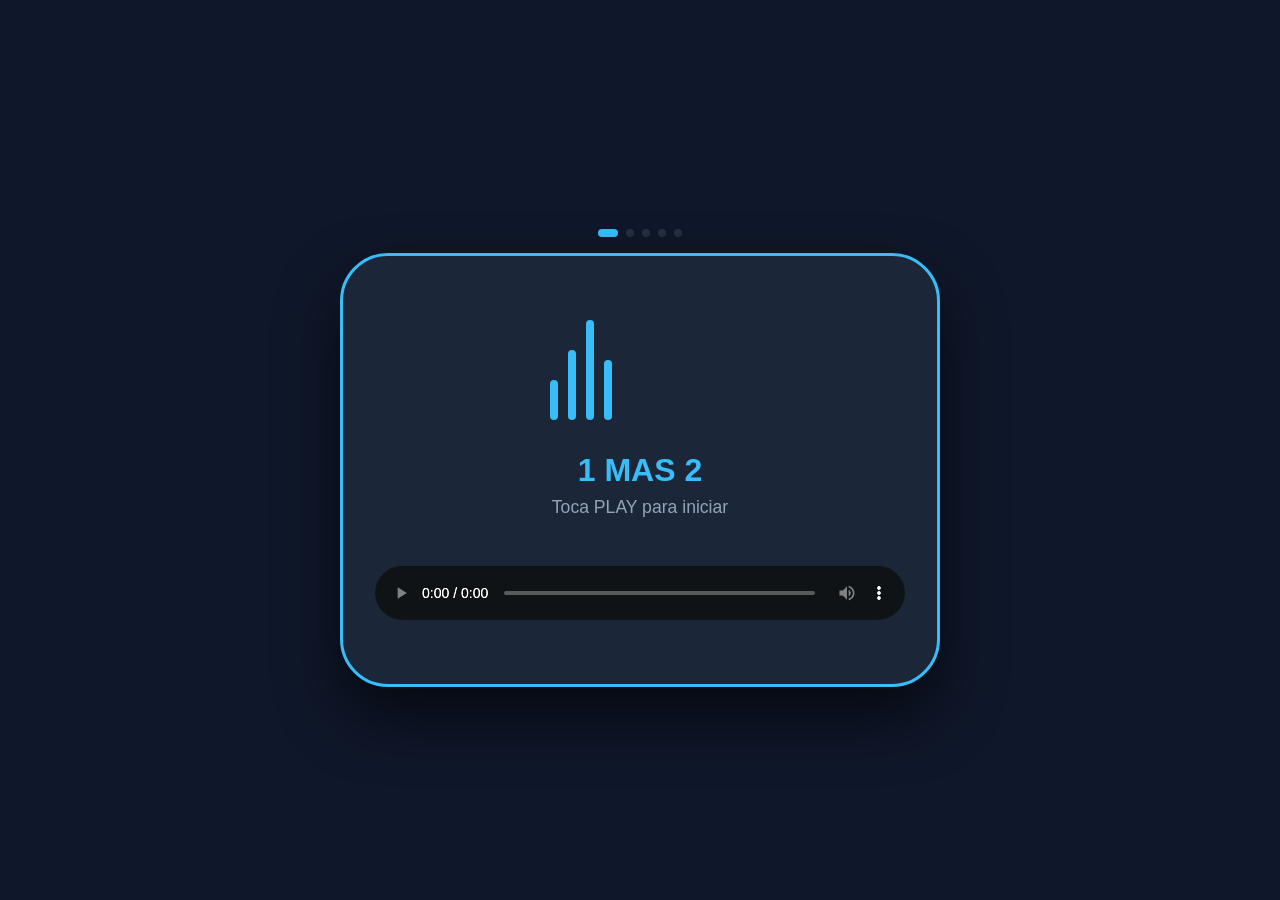
==== index.html @ 0411cfab "Update and rename 1mas2.html to index.html" ====
<!DOCTYPE html>
<html lang="es">

<head>
    <meta charset="UTF-8">
    <meta name="viewport" content="width=device-width, initial-scale=1.0, maximum-scale=1.0, user-scalable=no">
    <title>1 Mas 2 - Radio & Player</title>
    <!-- Version 1.2 - Reset Cache -->
    <style>
        :root {
            --primary-bg: #0f172a;
            --secondary-bg: #1e293b;
            --accent-color: #38bdf8;
            --text-main: #f8fafc;
            --text-muted: #94a3b8;
            --glass: rgba(255, 255, 255, 0.05);
            --glass-border: rgba(255, 255, 255, 0.1);
        }

        * {
            margin: 0;
            padding: 0;
            box-sizing: border-box;
            font-family: 'Inter', -apple-system, BlinkMacSystemFont, "Segoe UI", Roboto, Helvetica, Arial, sans-serif;
            -webkit-tap-highlight-color: transparent;
        }

        body {
            background-color: var(--primary-bg);
            color: var(--text-main);
            height: 100vh;
            width: 100vw;
            display: flex;
            flex-direction: column;
            align-items: center;
            justify-content: center;
            overflow: hidden;
            transition: all 0.8s cubic-bezier(0.4, 0, 0.2, 1);
            padding: 0;
            margin: 0;
        }

        body.playing {
            height: auto;
            min-height: 100vh;
            justify-content: flex-start;
            overflow-y: auto;
            padding: 1rem 0;
        }

        header {
            width: 100%;
            padding: 1.5rem 1rem;
            text-align: center;
            display: none;
            opacity: 0;
            transform: translateY(-20px);
            transition: all 0.8s ease;
        }

        body.playing header {
            display: block;
            opacity: 1;
            transform: translateY(0);
        }

        h1 {
            font-size: 1.8rem;
            font-weight: 800;
            letter-spacing: -0.05em;
            background: linear-gradient(to right, #38bdf8, #818cf8, #38bdf8);
            background-size: 200% auto;
            animation: shine 3s linear infinite;
            -webkit-background-clip: text;
            background-clip: text;
            -webkit-text-fill-color: transparent;
        }

        @keyframes shine {
            to {
                background-position: 200% center;
            }
        }

        .slider-container {
            position: relative;
            width: 95%;
            max-width: 1000px;
            aspect-ratio: 16 / 9;
            margin: 0 auto;
            border-radius: 1.5rem;
            overflow: hidden;
            box-shadow: 0 40px 100px -20px rgba(0, 0, 0, 0.8);
            background: var(--secondary-bg);
            border: 1px solid var(--glass-border);
            display: none;
            opacity: 0;
            transform: scale(0.95);
            transition: all 0.8s cubic-bezier(0.4, 0, 0.2, 1);
        }

        body.playing .slider-container {
            display: block;
            opacity: 1;
            transform: scale(1);
            margin-top: 0.5rem;
        }

        .slides {
            display: flex;
            height: 100%;
            transition: transform 0.8s cubic-bezier(0.6, 0.05, 0.01, 0.9);
        }

        .slide {
            min-width: 100%;
            height: 100%;
            display: flex;
            justify-content: center;
            align-items: center;
            background-size: contain;
            background-repeat: no-repeat;
            background-position: center;
        }

        .controls {
            position: absolute;
            top: 50%;
            left: 0;
            right: 0;
            transform: translateY(-50%);
            display: flex;
            justify-content: space-between;
            padding: 0 0.5rem;
            pointer-events: none;
        }

        .control-btn {
            width: 2.5rem;
            height: 2.5rem;
            border-radius: 50%;
            background: rgba(15, 23, 42, 0.6);
            border: 1px solid var(--glass-border);
            color: white;
            display: flex;
            justify-content: center;
            align-items: center;
            cursor: pointer;
            pointer-events: auto;
            backdrop-filter: blur(4px);
        }

        .info-overlay {
            position: absolute;
            bottom: 0;
            left: 0;
            right: 0;
            padding: 1rem;
            background: linear-gradient(transparent, rgba(15, 23, 42, 0.95));
            backdrop-filter: blur(4px);
            display: flex;
            flex-direction: column;
            gap: 0.5rem;
        }

        .img-name {
            font-size: 0.9rem;
            font-weight: 700;
            color: var(--text-main);
        }

        .badge {
            display: inline-flex;
            align-items: center;
            gap: 0.5rem;
            padding: 0.5rem 1rem;
            border-radius: 9999px;
            font-size: 0.75rem;
            font-weight: 800;
            text-transform: uppercase;
            text-decoration: none;
            color: white;
            background: linear-gradient(45deg, #25d366, #128c7e);
            width: fit-content;
        }

        /* VU Meter */
        .vumeter {
            display: flex;
            align-items: flex-end;
            gap: 10px;
            height: 100px;
            width: 180px;
            margin-bottom: 2rem;
        }

        body.playing .vumeter {
            height: 30px;
            width: 50px;
            gap: 3px;
            margin-bottom: 0;
        }

        .vu-bar {
            width: 8px;
            background: var(--accent-color);
            border-radius: 4px;
            animation: bounce 1s ease-in-out infinite;
        }

        body.playing .vu-bar {
            width: 4px;
        }

        .vu-bar:nth-child(1) {
            height: 40%;
            animation-delay: 0.1s;
        }

        .vu-bar:nth-child(2) {
            height: 70%;
            animation-delay: 0.3s;
        }

        .vu-bar:nth-child(3) {
            height: 100%;
            animation-delay: 0.2s;
        }

        .vu-bar:nth-child(4) {
            height: 60%;
            animation-delay: 0.4s;
        }

        @keyframes bounce {

            0%,
            100% {
                transform: scaleY(1);
            }

            50% {
                transform: scaleY(0.4);
            }
        }

        /* Radio Footer / Hero State */
        .radio-footer {
            width: 90%;
            max-width: 600px;
            padding: 4rem 2rem;
            background: rgba(30, 41, 59, 0.9);
            border: 3px solid var(--accent-color);
            border-radius: 3rem;
            display: flex;
            flex-direction: column;
            align-items: center;
            justify-content: center;
            gap: 2rem;
            transition: all 0.8s cubic-bezier(0.4, 0, 0.2, 1);
            box-shadow: 0 30px 60px rgba(0, 0, 0, 0.6);
        }

        body.playing .radio-footer {
            width: 95%;
            max-width: 800px;
            padding: 1rem 1.5rem;
            flex-direction: row;
            margin: 1.5rem auto;
            border: 1px solid var(--glass-border);
            border-radius: 1.5rem;
            background: var(--secondary-bg);
            gap: 1rem;
            box-shadow: 0 10px 30px rgba(0, 0, 0, 0.3);
        }

        .radio-info {
            display: flex;
            flex-direction: column;
            align-items: center;
            text-align: center;
        }

        body.playing .radio-info {
            flex-grow: 1;
            flex-direction: row;
            text-align: left;
            gap: 1rem;
        }

        .radio-title {
            font-size: 2rem;
            font-weight: 900;
            color: var(--accent-color);
            margin-bottom: 0.5rem;
        }

        body.playing .radio-title {
            font-size: 1rem;
            margin-bottom: 0;
        }

        .radio-status {
            font-size: 1.1rem;
            color: var(--text-muted);
        }

        body.playing .radio-status {
            font-size: 0.8rem;
        }

        /* Large Audio Player for Android */
        #audio-container {
            width: 100%;
            display: flex;
            justify-content: center;
        }

        audio {
            width: 100%;
            height: 70px;
            filter: invert(100%) hue-rotate(180deg) brightness(1.5);
            border-radius: 1rem;
        }

        body.playing audio {
            height: 45px;
            max-width: 250px;
        }

        .dots {
            display: flex;
            justify-content: center;
            gap: 0.5rem;
            margin: 1rem 0;
        }

        .dot {
            width: 0.5rem;
            height: 0.5rem;
            border-radius: 50%;
            background: var(--glass-border);
            transition: all 0.3s;
        }

        .dot.active {
            background: var(--accent-color);
            width: 1.2rem;
            border-radius: 9999px;
        }

        /* Phrases Slider Styles (Renamed to force cache reset) */
        .frases-slider-container {
            width: 100%;
            background: rgba(15, 23, 42, 0.8);
            backdrop-filter: blur(10px);
            border-top: 1px solid var(--glass-border);
            border-bottom: 1px solid var(--glass-border);
            padding: 1.2rem 0;
            overflow: hidden;
            display: none;
            opacity: 0;
            transform: translateY(20px);
            transition: all 0.8s ease;
            margin-top: 1rem;
            position: relative;
        }

        body.playing .frases-slider-container {
            display: block;
            opacity: 1;
            transform: translateY(0);
        }

        .frases-slides {
            display: flex;
            transition: transform 0.8s cubic-bezier(0.6, 0.05, 0.01, 0.9);
        }

        .frases-slide {
            min-width: 100%;
            padding: 0 1.5rem;
            text-align: center;
            font-size: 1.1rem;
            font-weight: 600;
            color: var(--text-main);
            letter-spacing: 0.02em;
            line-height: 1.4;
            display: flex;
            justify-content: center;
            align-items: center;
        }

        .frases-slide span {
            color: var(--accent-color);
            font-weight: 800;
            margin-right: 0.3rem;
        }

        @media (max-width: 480px) {
            .radio-title {
                font-size: 1.5rem;
            }

            .radio-footer {
                padding: 3rem 1rem;
            }

            audio {
                height: 60px;
            }

            h1 {
                font-size: 1.5rem;
            }
        }
    </style>
</head>

<body>

    <header>
        <h1>1 MAS 2</h1>
    </header>

    <div class="slider-container">
        <div class="slides" id="slides-container"></div>
        <div class="controls">
            <button class="control-btn" onclick="prevSlide()">❮</button>
            <button class="control-btn" onclick="nextSlide()">❯</button>
        </div>
        <div class="info-overlay">
            <div id="badge-container"></div>
        </div>
    </div>

    <div class="dots" id="dots-container"></div>

    <div class="radio-footer">
        <div class="radio-info">
            <div class="vumeter">
                <div class="vu-bar"></div>
                <div class="vu-bar"></div>
                <div class="vu-bar"></div>
                <div class="vu-bar"></div>
            </div>
            <div>
                <p class="radio-title">1 MAS 2</p>
                <p class="radio-status">Toca PLAY para iniciar</p>
            </div>
        </div>
        <div id="audio-container">
            <audio id="radio-player" controls src="https://stream.zeno.fm/mfer4shs398uv"></audio>
        </div>
    </div>

    <div class="frases-slider-container">
        <div class="frases-slides" id="frases-slides-container">
            <!-- Phrases will be inserted here by JS -->
        </div>
    </div>

    <script>
        const images = [
            { name: "1mas2.png", type: "1mas2" },
            { name: "1mas2bl.png", type: "1mas2" },
            { name: "consola ten confianza.png", type: "jose" },
            { name: "hno jose (1).jpg", type: "jose" },
            { name: "hno jose (2).jpg", type: "jose" }
        ];

        let currentIndex = 0;
        let textIndex = 0;
        const phrases = [
            "<span>1 MAS 2</span> PRÓXIMAMENTE EN NUESTRA RADIO",
            "<span>TEN CONFIANZA</span> LOS DÍAS LUNES DESDE LAS 22 HS CONDUCE HERMANO JOSE PASIEKA",
            "<span>PROGRAMACIONES ESPECIALES</span> QUEDATE ATENTO A NUESTROS PROGRAMAS ESPECIALES QUE SE ANUNCIAN EN NUESTRAS REDES"
        ];

        function renderSlider() {
            const container = document.getElementById('slides-container');
            const dotsContainer = document.getElementById('dots-container');

            container.innerHTML = '';
            dotsContainer.innerHTML = '';

            images.forEach((img, index) => {
                const slide = document.createElement('div');
                slide.className = 'slide';
                slide.style.backgroundImage = `url('${img.name}')`;
                container.appendChild(slide);

                const dot = document.createElement('div');
                dot.className = index === 0 ? 'dot active' : 'dot';
                dot.onclick = () => goToSlide(index);
                dotsContainer.appendChild(dot);
            });

            updateSlidePosition();
        }

        function updateSlidePosition() {
            const container = document.getElementById('slides-container');
            container.style.transform = `translateX(-${currentIndex * 100}%)`;

            const dots = document.querySelectorAll('.dot');
            dots.forEach((dot, index) => dot.classList.toggle('active', index === currentIndex));

            const badgeContainer = document.getElementById('badge-container');
            badgeContainer.innerHTML = '';

            if (images[currentIndex]) {
                const is1mas2 = images[currentIndex].type === '1mas2';

                const badge = document.createElement('a');
                badge.target = "_blank";
                badge.className = 'badge';
                if (is1mas2) {
                    badge.href = "whatsapp://send?phone=54115466508379";
                    badge.innerHTML = '<span>📱 WhatsApp 1 Mas 2</span>';
                } else {
                    badge.href = "whatsapp://send?phone=543442408551";
                    badge.innerHTML = '<span>📱 Contacto Ten Confianza</span>';
                }
                badgeContainer.appendChild(badge);
            }
        }

        function nextSlide() {
            currentIndex = (currentIndex + 1) % images.length;
            textIndex = (textIndex + 1) % phrases.length;
            updateSlidePosition();
            updateTextSlider();
        }

        function prevSlide() {
            currentIndex = (currentIndex - 1 + images.length) % images.length;
            textIndex = (textIndex - 1 + phrases.length) % phrases.length;
            updateSlidePosition();
            updateTextSlider();
        }

        function goToSlide(index) {
            currentIndex = index;
            // When jumping to a specific image slide, we just continue the text cycle or try to match? 
            // Matching might be confusing if counts differ. Let's just keep them moving.
            updateSlidePosition();
        }

        const radioPlayer = document.getElementById('radio-player');

        // Media Session API Implementation
        function updateMediaSession() {
            if ('mediaSession' in navigator) {
                navigator.mediaSession.metadata = new MediaMetadata({
                    title: '1 MAS 2',
                    artist: 'Radio en Vivo',
                    album: 'Gracia y Paz',
                    artwork: [
                        { src: '1mas2.png', sizes: '96x96', type: 'image/png' },
                        { src: '1mas2bl.png', sizes: '128x128', type: 'image/png' },
                        { src: 'hno jose (1).jpg', sizes: '192x192', type: 'image/jpg' },
                        { src: 'hno jose (2).jpg', sizes: '512x512', type: 'image/jpg' },
                    ]
                });

                navigator.mediaSession.setActionHandler('play', () => { radioPlayer.play(); });
                navigator.mediaSession.setActionHandler('pause', () => { radioPlayer.pause(); });
            }
        }

        radioPlayer.addEventListener('play', () => {
            document.body.classList.add('playing');
            updateMediaSession();
            if ('mediaSession' in navigator) {
                navigator.mediaSession.playbackState = 'playing';
            }
        });

        radioPlayer.addEventListener('pause', () => {
            if ('mediaSession' in navigator) {
                navigator.mediaSession.playbackState = 'paused';
            }
        });

        function initTextSlider() {
            const container = document.getElementById('frases-slides-container');
            container.innerHTML = phrases.map(phrase => `<div class="frases-slide">${phrase}</div>`).join('');
            updateTextSlider();
        }

        function updateTextSlider() {
            const container = document.getElementById('frases-slides-container');
            if (container) {
                container.style.transform = `translateX(-${textIndex * 100}%)`;
            }
        }

        // Maintain playback on visibility change if possible
        document.addEventListener('visibilitychange', () => {
            if (document.visibilityState === 'hidden' && !radioPlayer.paused) {
                // Keep playing. Some browsers need a tiny push or just standard MediaSession
                console.log('App in background, keeping audio alive...');
            }
        });

        setInterval(nextSlide, 5000);
        renderSlider();
        initTextSlider();
    </script>
</body>

</html>
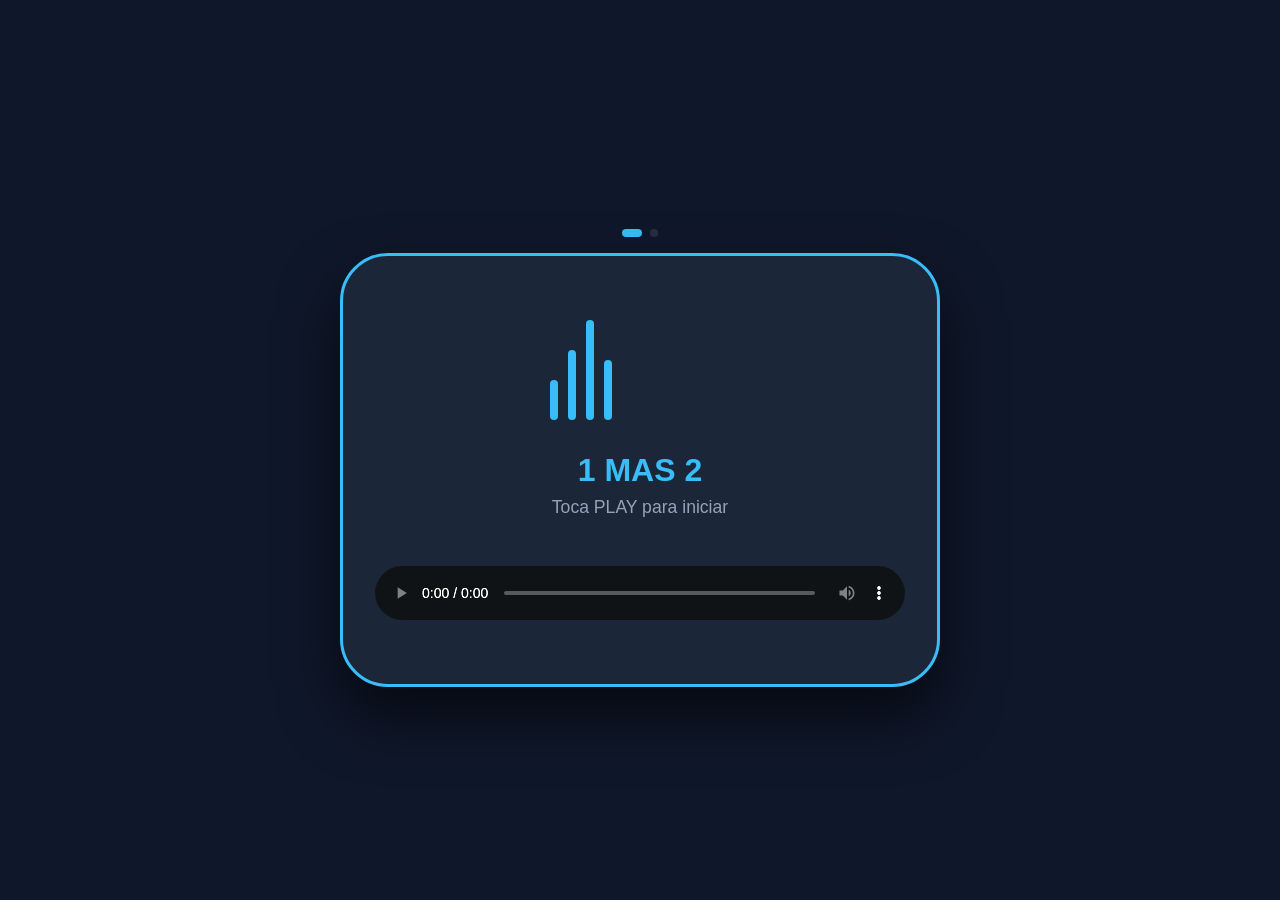
==== commit 0cfb4fb4: "Reset cache and update HTML structure" ====
--- a/index.html
+++ b/index.html
@@ -463,10 +463,7 @@
     <script>
         const images = [
             { name: "1mas2.png", type: "1mas2" },
-            { name: "1mas2bl.png", type: "1mas2" },
-            { name: "consola ten confianza.png", type: "jose" },
-            { name: "hno jose (1).jpg", type: "jose" },
-            { name: "hno jose (2).jpg", type: "jose" }
+            { name: "1mas2bl.png", type: "1mas2" }
         ];
 
         let currentIndex = 0;
@@ -510,18 +507,11 @@
             badgeContainer.innerHTML = '';
 
             if (images[currentIndex]) {
-                const is1mas2 = images[currentIndex].type === '1mas2';
-
                 const badge = document.createElement('a');
                 badge.target = "_blank";
                 badge.className = 'badge';
-                if (is1mas2) {
-                    badge.href = "whatsapp://send?phone=54115466508379";
-                    badge.innerHTML = '<span>📱 WhatsApp 1 Mas 2</span>';
-                } else {
-                    badge.href = "whatsapp://send?phone=543442408551";
-                    badge.innerHTML = '<span>📱 Contacto Ten Confianza</span>';
-                }
+                badge.href = "whatsapp://send?phone=54115466508379";
+                badge.innerHTML = '<span>📱 WhatsApp 1 Mas 2</span>';
                 badgeContainer.appendChild(badge);
             }
         }
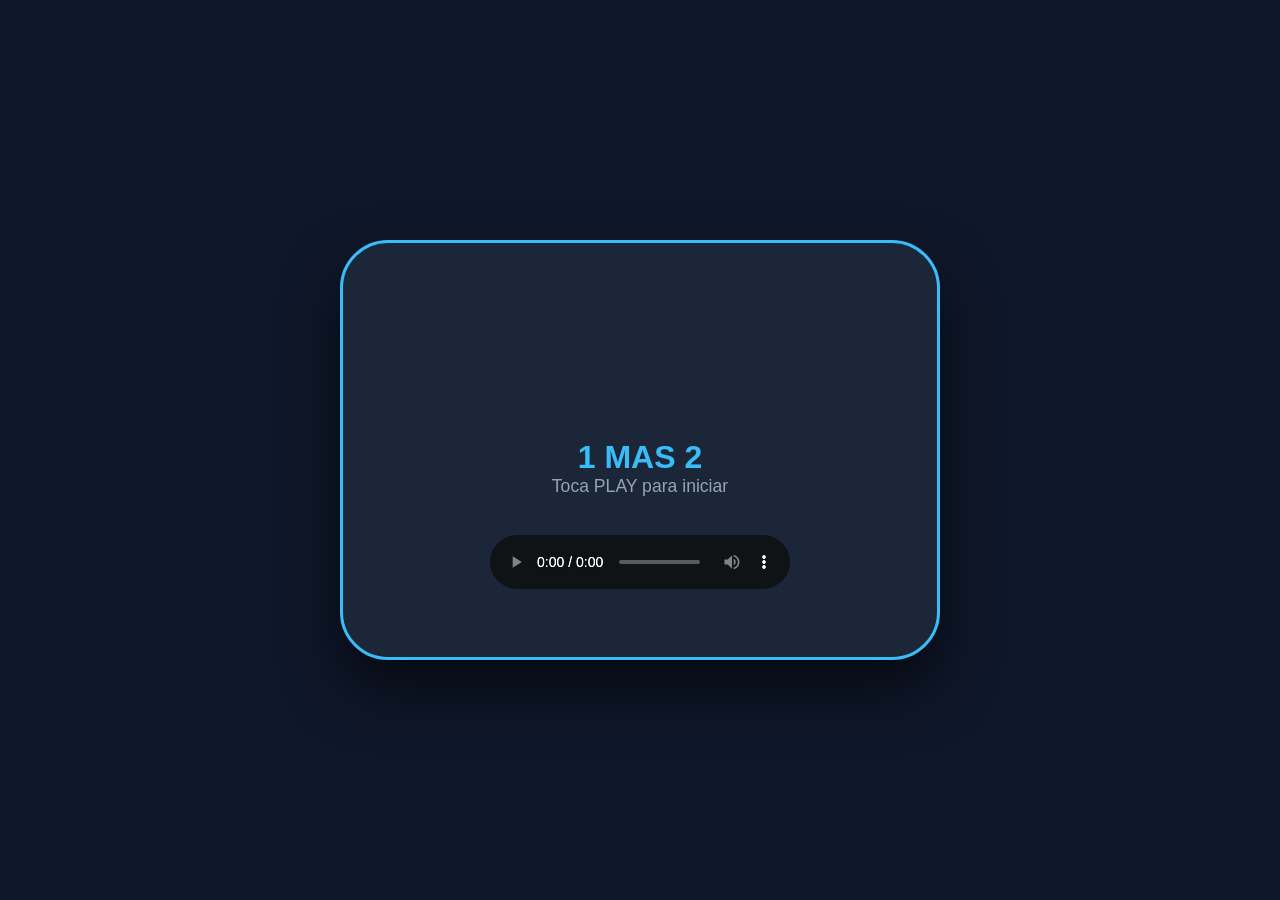
==== commit 882d39f2: "Add files via upload" ====
--- a/index.html
+++ b/index.html
@@ -1,603 +1,182 @@
-<!DOCTYPE html>
-<html lang="es">
-
-<head>
-    <meta charset="UTF-8">
-    <meta name="viewport" content="width=device-width, initial-scale=1.0, maximum-scale=1.0, user-scalable=no">
-    <title>1 Mas 2 - Radio & Player</title>
-    <!-- Version 1.2 - Reset Cache -->
-    <style>
-        :root {
-            --primary-bg: #0f172a;
-            --secondary-bg: #1e293b;
-            --accent-color: #38bdf8;
-            --text-main: #f8fafc;
-            --text-muted: #94a3b8;
-            --glass: rgba(255, 255, 255, 0.05);
-            --glass-border: rgba(255, 255, 255, 0.1);
-        }
-
-        * {
-            margin: 0;
-            padding: 0;
-            box-sizing: border-box;
-            font-family: 'Inter', -apple-system, BlinkMacSystemFont, "Segoe UI", Roboto, Helvetica, Arial, sans-serif;
-            -webkit-tap-highlight-color: transparent;
-        }
-
-        body {
-            background-color: var(--primary-bg);
-            color: var(--text-main);
-            height: 100vh;
-            width: 100vw;
-            display: flex;
-            flex-direction: column;
-            align-items: center;
-            justify-content: center;
-            overflow: hidden;
-            transition: all 0.8s cubic-bezier(0.4, 0, 0.2, 1);
-            padding: 0;
-            margin: 0;
-        }
-
-        body.playing {
-            height: auto;
-            min-height: 100vh;
-            justify-content: flex-start;
-            overflow-y: auto;
-            padding: 1rem 0;
-        }
-
-        header {
-            width: 100%;
-            padding: 1.5rem 1rem;
-            text-align: center;
-            display: none;
-            opacity: 0;
-            transform: translateY(-20px);
-            transition: all 0.8s ease;
-        }
-
-        body.playing header {
-            display: block;
-            opacity: 1;
-            transform: translateY(0);
-        }
-
-        h1 {
-            font-size: 1.8rem;
-            font-weight: 800;
-            letter-spacing: -0.05em;
-            background: linear-gradient(to right, #38bdf8, #818cf8, #38bdf8);
-            background-size: 200% auto;
-            animation: shine 3s linear infinite;
-            -webkit-background-clip: text;
-            background-clip: text;
-            -webkit-text-fill-color: transparent;
-        }
-
-        @keyframes shine {
-            to {
-                background-position: 200% center;
-            }
-        }
-
-        .slider-container {
-            position: relative;
-            width: 95%;
-            max-width: 1000px;
-            aspect-ratio: 16 / 9;
-            margin: 0 auto;
-            border-radius: 1.5rem;
-            overflow: hidden;
-            box-shadow: 0 40px 100px -20px rgba(0, 0, 0, 0.8);
-            background: var(--secondary-bg);
-            border: 1px solid var(--glass-border);
-            display: none;
-            opacity: 0;
-            transform: scale(0.95);
-            transition: all 0.8s cubic-bezier(0.4, 0, 0.2, 1);
-        }
-
-        body.playing .slider-container {
-            display: block;
-            opacity: 1;
-            transform: scale(1);
-            margin-top: 0.5rem;
-        }
-
-        .slides {
-            display: flex;
-            height: 100%;
-            transition: transform 0.8s cubic-bezier(0.6, 0.05, 0.01, 0.9);
-        }
-
-        .slide {
-            min-width: 100%;
-            height: 100%;
-            display: flex;
-            justify-content: center;
-            align-items: center;
-            background-size: contain;
-            background-repeat: no-repeat;
-            background-position: center;
-        }
-
-        .controls {
-            position: absolute;
-            top: 50%;
-            left: 0;
-            right: 0;
-            transform: translateY(-50%);
-            display: flex;
-            justify-content: space-between;
-            padding: 0 0.5rem;
-            pointer-events: none;
-        }
-
-        .control-btn {
-            width: 2.5rem;
-            height: 2.5rem;
-            border-radius: 50%;
-            background: rgba(15, 23, 42, 0.6);
-            border: 1px solid var(--glass-border);
-            color: white;
-            display: flex;
-            justify-content: center;
-            align-items: center;
-            cursor: pointer;
-            pointer-events: auto;
-            backdrop-filter: blur(4px);
-        }
-
-        .info-overlay {
-            position: absolute;
-            bottom: 0;
-            left: 0;
-            right: 0;
-            padding: 1rem;
-            background: linear-gradient(transparent, rgba(15, 23, 42, 0.95));
-            backdrop-filter: blur(4px);
-            display: flex;
-            flex-direction: column;
-            gap: 0.5rem;
-        }
-
-        .img-name {
-            font-size: 0.9rem;
-            font-weight: 700;
-            color: var(--text-main);
-        }
-
-        .badge {
-            display: inline-flex;
-            align-items: center;
-            gap: 0.5rem;
-            padding: 0.5rem 1rem;
-            border-radius: 9999px;
-            font-size: 0.75rem;
-            font-weight: 800;
-            text-transform: uppercase;
-            text-decoration: none;
-            color: white;
-            background: linear-gradient(45deg, #25d366, #128c7e);
-            width: fit-content;
-        }
-
-        /* VU Meter */
-        .vumeter {
-            display: flex;
-            align-items: flex-end;
-            gap: 10px;
-            height: 100px;
-            width: 180px;
-            margin-bottom: 2rem;
-        }
-
-        body.playing .vumeter {
-            height: 30px;
-            width: 50px;
-            gap: 3px;
-            margin-bottom: 0;
-        }
-
-        .vu-bar {
-            width: 8px;
-            background: var(--accent-color);
-            border-radius: 4px;
-            animation: bounce 1s ease-in-out infinite;
-        }
-
-        body.playing .vu-bar {
-            width: 4px;
-        }
-
-        .vu-bar:nth-child(1) {
-            height: 40%;
-            animation-delay: 0.1s;
-        }
-
-        .vu-bar:nth-child(2) {
-            height: 70%;
-            animation-delay: 0.3s;
-        }
-
-        .vu-bar:nth-child(3) {
-            height: 100%;
-            animation-delay: 0.2s;
-        }
-
-        .vu-bar:nth-child(4) {
-            height: 60%;
-            animation-delay: 0.4s;
-        }
-
-        @keyframes bounce {
-
-            0%,
-            100% {
-                transform: scaleY(1);
-            }
-
-            50% {
-                transform: scaleY(0.4);
-            }
-        }
-
-        /* Radio Footer / Hero State */
-        .radio-footer {
-            width: 90%;
-            max-width: 600px;
-            padding: 4rem 2rem;
-            background: rgba(30, 41, 59, 0.9);
-            border: 3px solid var(--accent-color);
-            border-radius: 3rem;
-            display: flex;
-            flex-direction: column;
-            align-items: center;
-            justify-content: center;
-            gap: 2rem;
-            transition: all 0.8s cubic-bezier(0.4, 0, 0.2, 1);
-            box-shadow: 0 30px 60px rgba(0, 0, 0, 0.6);
-        }
-
-        body.playing .radio-footer {
-            width: 95%;
-            max-width: 800px;
-            padding: 1rem 1.5rem;
-            flex-direction: row;
-            margin: 1.5rem auto;
-            border: 1px solid var(--glass-border);
-            border-radius: 1.5rem;
-            background: var(--secondary-bg);
-            gap: 1rem;
-            box-shadow: 0 10px 30px rgba(0, 0, 0, 0.3);
-        }
-
-        .radio-info {
-            display: flex;
-            flex-direction: column;
-            align-items: center;
-            text-align: center;
-        }
-
-        body.playing .radio-info {
-            flex-grow: 1;
-            flex-direction: row;
-            text-align: left;
-            gap: 1rem;
-        }
-
-        .radio-title {
-            font-size: 2rem;
-            font-weight: 900;
-            color: var(--accent-color);
-            margin-bottom: 0.5rem;
-        }
-
-        body.playing .radio-title {
-            font-size: 1rem;
-            margin-bottom: 0;
-        }
-
-        .radio-status {
-            font-size: 1.1rem;
-            color: var(--text-muted);
-        }
-
-        body.playing .radio-status {
-            font-size: 0.8rem;
-        }
-
-        /* Large Audio Player for Android */
-        #audio-container {
-            width: 100%;
-            display: flex;
-            justify-content: center;
-        }
-
-        audio {
-            width: 100%;
-            height: 70px;
-            filter: invert(100%) hue-rotate(180deg) brightness(1.5);
-            border-radius: 1rem;
-        }
-
-        body.playing audio {
-            height: 45px;
-            max-width: 250px;
-        }
-
-        .dots {
-            display: flex;
-            justify-content: center;
-            gap: 0.5rem;
-            margin: 1rem 0;
-        }
-
-        .dot {
-            width: 0.5rem;
-            height: 0.5rem;
-            border-radius: 50%;
-            background: var(--glass-border);
-            transition: all 0.3s;
-        }
-
-        .dot.active {
-            background: var(--accent-color);
-            width: 1.2rem;
-            border-radius: 9999px;
-        }
-
-        /* Phrases Slider Styles (Renamed to force cache reset) */
-        .frases-slider-container {
-            width: 100%;
-            background: rgba(15, 23, 42, 0.8);
-            backdrop-filter: blur(10px);
-            border-top: 1px solid var(--glass-border);
-            border-bottom: 1px solid var(--glass-border);
-            padding: 1.2rem 0;
-            overflow: hidden;
-            display: none;
-            opacity: 0;
-            transform: translateY(20px);
-            transition: all 0.8s ease;
-            margin-top: 1rem;
-            position: relative;
-        }
-
-        body.playing .frases-slider-container {
-            display: block;
-            opacity: 1;
-            transform: translateY(0);
-        }
-
-        .frases-slides {
-            display: flex;
-            transition: transform 0.8s cubic-bezier(0.6, 0.05, 0.01, 0.9);
-        }
-
-        .frases-slide {
-            min-width: 100%;
-            padding: 0 1.5rem;
-            text-align: center;
-            font-size: 1.1rem;
-            font-weight: 600;
-            color: var(--text-main);
-            letter-spacing: 0.02em;
-            line-height: 1.4;
-            display: flex;
-            justify-content: center;
-            align-items: center;
-        }
-
-        .frases-slide span {
-            color: var(--accent-color);
-            font-weight: 800;
-            margin-right: 0.3rem;
-        }
-
-        @media (max-width: 480px) {
-            .radio-title {
-                font-size: 1.5rem;
-            }
-
-            .radio-footer {
-                padding: 3rem 1rem;
-            }
-
-            audio {
-                height: 60px;
-            }
-
-            h1 {
-                font-size: 1.5rem;
-            }
-        }
-    </style>
-</head>
-
-<body>
-
-    <header>
-        <h1>1 MAS 2</h1>
-    </header>
-
-    <div class="slider-container">
-        <div class="slides" id="slides-container"></div>
-        <div class="controls">
-            <button class="control-btn" onclick="prevSlide()">❮</button>
-            <button class="control-btn" onclick="nextSlide()">❯</button>
-        </div>
-        <div class="info-overlay">
-            <div id="badge-container"></div>
-        </div>
-    </div>
-
-    <div class="dots" id="dots-container"></div>
-
-    <div class="radio-footer">
-        <div class="radio-info">
-            <div class="vumeter">
-                <div class="vu-bar"></div>
-                <div class="vu-bar"></div>
-                <div class="vu-bar"></div>
-                <div class="vu-bar"></div>
-            </div>
-            <div>
-                <p class="radio-title">1 MAS 2</p>
-                <p class="radio-status">Toca PLAY para iniciar</p>
-            </div>
-        </div>
-        <div id="audio-container">
-            <audio id="radio-player" controls src="https://stream.zeno.fm/mfer4shs398uv"></audio>
-        </div>
-    </div>
-
-    <div class="frases-slider-container">
-        <div class="frases-slides" id="frases-slides-container">
-            <!-- Phrases will be inserted here by JS -->
-        </div>
-    </div>
-
-    <script>
-        const images = [
-            { name: "1mas2.png", type: "1mas2" },
-            { name: "1mas2bl.png", type: "1mas2" }
-        ];
-
-        let currentIndex = 0;
-        let textIndex = 0;
-        const phrases = [
-            "<span>1 MAS 2</span> PRÓXIMAMENTE EN NUESTRA RADIO",
-            "<span>TEN CONFIANZA</span> LOS DÍAS LUNES DESDE LAS 22 HS CONDUCE HERMANO JOSE PASIEKA",
-            "<span>PROGRAMACIONES ESPECIALES</span> QUEDATE ATENTO A NUESTROS PROGRAMAS ESPECIALES QUE SE ANUNCIAN EN NUESTRAS REDES"
-        ];
-
-        function renderSlider() {
-            const container = document.getElementById('slides-container');
-            const dotsContainer = document.getElementById('dots-container');
-
-            container.innerHTML = '';
-            dotsContainer.innerHTML = '';
-
-            images.forEach((img, index) => {
-                const slide = document.createElement('div');
-                slide.className = 'slide';
-                slide.style.backgroundImage = `url('${img.name}')`;
-                container.appendChild(slide);
-
-                const dot = document.createElement('div');
-                dot.className = index === 0 ? 'dot active' : 'dot';
-                dot.onclick = () => goToSlide(index);
-                dotsContainer.appendChild(dot);
-            });
-
-            updateSlidePosition();
-        }
-
-        function updateSlidePosition() {
-            const container = document.getElementById('slides-container');
-            container.style.transform = `translateX(-${currentIndex * 100}%)`;
-
-            const dots = document.querySelectorAll('.dot');
-            dots.forEach((dot, index) => dot.classList.toggle('active', index === currentIndex));
-
-            const badgeContainer = document.getElementById('badge-container');
-            badgeContainer.innerHTML = '';
-
-            if (images[currentIndex]) {
-                const badge = document.createElement('a');
-                badge.target = "_blank";
-                badge.className = 'badge';
-                badge.href = "whatsapp://send?phone=54115466508379";
-                badge.innerHTML = '<span>📱 WhatsApp 1 Mas 2</span>';
-                badgeContainer.appendChild(badge);
-            }
-        }
-
-        function nextSlide() {
-            currentIndex = (currentIndex + 1) % images.length;
-            textIndex = (textIndex + 1) % phrases.length;
-            updateSlidePosition();
-            updateTextSlider();
-        }
-
-        function prevSlide() {
-            currentIndex = (currentIndex - 1 + images.length) % images.length;
-            textIndex = (textIndex - 1 + phrases.length) % phrases.length;
-            updateSlidePosition();
-            updateTextSlider();
-        }
-
-        function goToSlide(index) {
-            currentIndex = index;
-            // When jumping to a specific image slide, we just continue the text cycle or try to match? 
-            // Matching might be confusing if counts differ. Let's just keep them moving.
-            updateSlidePosition();
-        }
-
-        const radioPlayer = document.getElementById('radio-player');
-
-        // Media Session API Implementation
-        function updateMediaSession() {
-            if ('mediaSession' in navigator) {
-                navigator.mediaSession.metadata = new MediaMetadata({
-                    title: '1 MAS 2',
-                    artist: 'Radio en Vivo',
-                    album: 'Gracia y Paz',
-                    artwork: [
-                        { src: '1mas2.png', sizes: '96x96', type: 'image/png' },
-                        { src: '1mas2bl.png', sizes: '128x128', type: 'image/png' },
-                        { src: 'hno jose (1).jpg', sizes: '192x192', type: 'image/jpg' },
-                        { src: 'hno jose (2).jpg', sizes: '512x512', type: 'image/jpg' },
-                    ]
-                });
-
-                navigator.mediaSession.setActionHandler('play', () => { radioPlayer.play(); });
-                navigator.mediaSession.setActionHandler('pause', () => { radioPlayer.pause(); });
-            }
-        }
-
-        radioPlayer.addEventListener('play', () => {
-            document.body.classList.add('playing');
-            updateMediaSession();
-            if ('mediaSession' in navigator) {
-                navigator.mediaSession.playbackState = 'playing';
-            }
-        });
-
-        radioPlayer.addEventListener('pause', () => {
-            if ('mediaSession' in navigator) {
-                navigator.mediaSession.playbackState = 'paused';
-            }
-        });
-
-        function initTextSlider() {
-            const container = document.getElementById('frases-slides-container');
-            container.innerHTML = phrases.map(phrase => `<div class="frases-slide">${phrase}</div>`).join('');
-            updateTextSlider();
-        }
-
-        function updateTextSlider() {
-            const container = document.getElementById('frases-slides-container');
-            if (container) {
-                container.style.transform = `translateX(-${textIndex * 100}%)`;
-            }
-        }
-
-        // Maintain playback on visibility change if possible
-        document.addEventListener('visibilitychange', () => {
-            if (document.visibilityState === 'hidden' && !radioPlayer.paused) {
-                // Keep playing. Some browsers need a tiny push or just standard MediaSession
-                console.log('App in background, keeping audio alive...');
-            }
-        });
-
-        setInterval(nextSlide, 5000);
-        renderSlider();
-        initTextSlider();
-    </script>
-</body>
-
-</html>
+<!DOCTYPE html>
+<html lang="es">
+
+<head>
+    <meta charset="UTF-8">
+    <meta name="viewport" content="width=device-width, initial-scale=1.0, maximum-scale=1.0, user-scalable=no">
+    <title>1 Mas 2 - Radio & Player</title>
+    <link rel="stylesheet" href="1mas2.module.css">
+</head>
+
+<body>
+
+    <header class="header">
+        <h1 class="header__title">1 MAS 2</h1>
+    </header>
+
+    <div class="slider">
+        <div class="slider__slides" id="slides-container"></div>
+        <div class="slider__controls">
+            <button class="slider__btn" onclick="prevSlide()">❮</button>
+            <button class="slider__btn" onclick="nextSlide()">❯</button>
+        </div>
+        <div class="slider__overlay">
+            <div id="badge-container"></div>
+        </div>
+    </div>
+
+    <div class="dots" id="dots-container">
+        <!-- Dots injected by JS -->
+    </div>
+
+    <main class="player-card">
+        <div class="vumeter">
+            <div class="vumeter__bar"></div>
+            <div class="vumeter__bar"></div>
+            <div class="vumeter__bar"></div>
+            <div class="vumeter__bar"></div>
+        </div>
+        <div class="player-card__info">
+            <p class="player-card__title">1 MAS 2</p>
+            <p class="player-card__status">Toca PLAY para iniciar</p>
+        </div>
+        <div class="audio-wrapper">
+            <audio id="radio-player" controls src="https://stream.zeno.fm/mfer4shs398uv"></audio>
+        </div>
+    </main>
+
+    <section class="messenger">
+        <h2 class="messenger__title">Envía tu mensaje al programa</h2>
+        <form class="messenger__form" id="message-form">
+            <div class="messenger__group">
+                <label class="messenger__label" for="nombre">Tu Nombre</label>
+                <input class="messenger__input" type="text" id="nombre" placeholder="¿Quién nos escribe?" required>
+            </div>
+            <div class="messenger__group">
+                <label class="messenger__label" for="mensaje">Mensaje</label>
+                <textarea class="messenger__textarea" id="mensaje" placeholder="Escribe aquí tu petición o saludo..." required></textarea>
+            </div>
+            <button class="messenger__submit" type="submit" id="submit-btn">Enviar Mensaje</button>
+        </form>
+        <div id="form-status" style="text-align: center; font-size: 0.9rem; margin-top: 10px;"></div>
+    </section>
+
+    <script>
+        const images = [
+            { name: "1mas2.png", type: "repro" },
+            { name: "1mas2bl.png", type: "repro" }
+        ];
+
+        let currentIndex = 0;
+        const SCRIPT_URL = "https://script.google.com/macros/s/AKfycbxa3T8PuAuLRoKa0lq8vVcje_dDHsspnLrD6dqYv304HYCfeZQg3sdfQPCtBK68iXj4qw/exec";
+
+        function renderSlider() {
+            const container = document.getElementById('slides-container');
+            const dotsContainer = document.getElementById('dots-container');
+
+            container.innerHTML = '';
+            if (dotsContainer) dotsContainer.innerHTML = '';
+
+            images.forEach((img, index) => {
+                const slide = document.createElement('div');
+                slide.className = 'slider__slide';
+                slide.style.backgroundImage = `url('${img.name}')`;
+                container.appendChild(slide);
+
+                if (dotsContainer) {
+                    const dot = document.createElement('div');
+                    dot.className = index === 0 ? 'dot active' : 'dot';
+                    dot.onclick = () => goToSlide(index);
+                    dotsContainer.appendChild(dot);
+                }
+            });
+
+            updateSlidePosition();
+        }
+
+        function updateSlidePosition() {
+            const container = document.getElementById('slides-container');
+            if (!container) return;
+            container.style.transform = `translateX(-${currentIndex * 100}%)`;
+
+            const badgeContainer = document.getElementById('badge-container');
+            if (badgeContainer) {
+                badgeContainer.innerHTML = '';
+                if (images[currentIndex]) {
+                    const badge = document.createElement('a');
+                    badge.target = "_blank";
+                    badge.className = 'badge';
+                    badge.href = "whatsapp://send?phone=543442408551";
+                    badge.innerHTML = '<span>📱 Contacto 1 Mas 2</span>';
+                    badgeContainer.appendChild(badge);
+                }
+            }
+        }
+
+        function nextSlide() {
+            currentIndex = (currentIndex + 1) % images.length;
+            updateSlidePosition();
+        }
+
+        function prevSlide() {
+            currentIndex = (currentIndex - 1 + images.length) % images.length;
+            updateSlidePosition();
+        }
+
+        function goToSlide(index) {
+            currentIndex = index;
+            updateSlidePosition();
+        }
+
+        // Audio Logic
+        const radioPlayer = document.getElementById('radio-player');
+        radioPlayer.addEventListener('play', () => {
+            document.body.classList.add('playing');
+        });
+
+        // Message Logic
+        const messageForm = document.getElementById('message-form');
+        const statusDiv = document.getElementById('form-status');
+        const submitBtn = document.getElementById('submit-btn');
+
+        messageForm.addEventListener('submit', async (e) => {
+            e.preventDefault();
+            
+            const nombre = document.getElementById('nombre').value;
+            const mensaje = document.getElementById('mensaje').value;
+
+            submitBtn.disabled = true;
+            submitBtn.innerText = "Enviando...";
+            statusDiv.innerText = "";
+
+            try {
+                // Post directly to the script
+                await fetch(SCRIPT_URL, {
+                    method: 'POST',
+                    mode: 'no-cors',
+                    cache: 'no-cache',
+                    headers: {
+                        'Content-Type': 'application/json'
+                    },
+                    body: JSON.stringify({ nombre, mensaje, programa: "1 Mas 2" })
+                });
+
+                statusDiv.style.color = "#25d366";
+                statusDiv.innerText = "¡Mensaje enviado con éxito!";
+                messageForm.reset();
+            } catch (error) {
+                console.error("Error:", error);
+                statusDiv.style.color = "#ff4b2b";
+                statusDiv.innerText = "Error al enviar. Intenta de nuevo.";
+            } finally {
+                submitBtn.disabled = false;
+                submitBtn.innerText = "Enviar Mensaje";
+            }
+        });
+
+        setInterval(nextSlide, 5000);
+        renderSlider();
+    </script>
+</body>
+
+</html>
--- a/1mas2.module.css
+++ b/1mas2.module.css
@@ -0,0 +1,351 @@
+@import url('variables.css');
+
+* {
+    margin: 0;
+    padding: 0;
+    box-sizing: border-box;
+    font-family: 'Inter', -apple-system, BlinkMacSystemFont, "Segoe UI", Roboto, sans-serif;
+    -webkit-tap-highlight-color: transparent;
+}
+
+body {
+    background-color: var(--clr-primary-bg);
+    color: var(--clr-text-main);
+    min-height: 100vh;
+    display: flex;
+    flex-direction: column;
+    align-items: center;
+    justify-content: center;
+    overflow-x: hidden;
+    transition: var(--transition-slow);
+}
+
+/* Estado cuando se activa el reproductor */
+body.playing {
+    justify-content: flex-start;
+    overflow-y: auto;
+    padding: var(--spacing-sm) 0;
+}
+
+/* Header */
+.header {
+    width: 100%;
+    padding: var(--spacing-md) var(--spacing-sm);
+    text-align: center;
+    display: none;
+    opacity: 0;
+    transform: translateY(-20px);
+    transition: var(--transition-slow);
+}
+
+body.playing .header {
+    display: block;
+    opacity: 1;
+    transform: translateY(0);
+}
+
+.header__title {
+    font-size: clamp(1.5rem, 5vw, 1.8rem);
+    font-weight: 800;
+    letter-spacing: -0.05em;
+    background: linear-gradient(to right, var(--clr-accent), var(--clr-accent-glow), var(--clr-accent));
+    background-size: 200% auto;
+    animation: shine 3s linear infinite;
+    -webkit-background-clip: text;
+    background-clip: text;
+    -webkit-text-fill-color: transparent;
+}
+
+@keyframes shine {
+    to { background-position: 200% center; }
+}
+
+/* Slider Block */
+.slider {
+    position: relative;
+    width: 95%;
+    max-width: 1000px;
+    aspect-ratio: 16 / 9;
+    margin: 0 auto;
+    border-radius: var(--radius-lg);
+    overflow: hidden;
+    box-shadow: 0 40px 100px -20px rgba(0, 0, 0, 0.8);
+    background: var(--clr-secondary-bg);
+    border: 1px solid var(--glass-border);
+    display: none;
+    opacity: 0;
+    transform: scale(0.95);
+    transition: var(--transition-slow);
+}
+
+body.playing .slider {
+    display: block;
+    opacity: 1;
+    transform: scale(1);
+    margin-top: var(--spacing-xs);
+}
+
+.slider__slides {
+    display: flex;
+    height: 100%;
+    transition: transform var(--transition-slow) cubic-bezier(0.6, 0.05, 0.01, 0.9);
+}
+
+.slider__slide {
+    min-width: 100%;
+    height: 100%;
+    display: flex;
+    justify-content: center;
+    align-items: center;
+    background-size: contain;
+    background-repeat: no-repeat;
+    background-position: center;
+}
+
+.slider__controls {
+    position: absolute;
+    top: 50%;
+    left: 0;
+    right: 0;
+    transform: translateY(-50%);
+    display: flex;
+    justify-content: space-between;
+    padding: 0 var(--spacing-xs);
+    pointer-events: none;
+}
+
+.slider__btn {
+    width: 2.5rem;
+    height: 2.5rem;
+    border-radius: var(--radius-full);
+    background: rgba(15, 23, 42, 0.6);
+    border: 1px solid var(--glass-border);
+    color: white;
+    display: flex;
+    justify-content: center;
+    align-items: center;
+    cursor: pointer;
+    pointer-events: auto;
+    backdrop-filter: var(--glass-blur);
+    transition: var(--transition-standard);
+}
+
+.slider__overlay {
+    position: absolute;
+    bottom: 0;
+    left: 0;
+    right: 0;
+    padding: var(--spacing-sm);
+    background: linear-gradient(transparent, rgba(15, 23, 42, 0.95));
+    backdrop-filter: blur(4px);
+}
+
+.badge {
+    display: inline-flex;
+    align-items: center;
+    gap: var(--spacing-xs);
+    padding: 0.5rem 1rem;
+    border-radius: var(--radius-full);
+    font-size: 0.75rem;
+    font-weight: 800;
+    text-transform: uppercase;
+    text-decoration: none;
+    color: white;
+    background: linear-gradient(45deg, #25d366, #128c7e);
+    box-shadow: 0 4px 12px rgba(37, 211, 102, 0.3);
+}
+
+/* Radio Footer (Player Card) */
+.player-card {
+    width: 90%;
+    max-width: 600px;
+    padding: var(--spacing-xl) var(--spacing-lg);
+    background: rgba(30, 41, 59, 0.9);
+    border: 3px solid var(--clr-accent);
+    border-radius: 3rem;
+    display: flex;
+    flex-direction: column;
+    align-items: center;
+    gap: var(--spacing-lg);
+    transition: var(--transition-slow);
+    box-shadow: 0 30px 60px rgba(0, 0, 0, 0.6);
+}
+
+body.playing .player-card {
+    width: 95%;
+    max-width: 800px;
+    padding: var(--spacing-sm) var(--spacing-md);
+    flex-direction: row;
+    margin: var(--spacing-md) auto;
+    border: 1px solid var(--glass-border);
+    border-radius: var(--radius-lg);
+    background: var(--clr-secondary-bg);
+    gap: var(--spacing-sm);
+}
+
+.vumeter {
+    display: flex;
+    align-items: flex-end;
+    gap: 10px;
+    height: 100px;
+    width: 180px;
+}
+
+body.playing .vumeter {
+    height: 30px;
+    width: 50px;
+    gap: 3px;
+}
+
+.vumeter__bar {
+    width: 8px;
+    background: var(--clr-accent);
+    border-radius: 4px;
+    animation: bounce 1s ease-in-out infinite;
+}
+
+body.playing .vumeter__bar { width: 4px; }
+
+@keyframes bounce {
+    0%, 100% { transform: scaleY(1); }
+    50% { transform: scaleY(0.4); }
+}
+
+.player-card__info {
+    text-align: center;
+    flex-grow: 1;
+}
+
+body.playing .player-card__info {
+    display: flex;
+    align-items: center;
+    text-align: left;
+    gap: var(--spacing-sm);
+}
+
+.player-card__title {
+    font-size: 2rem;
+    font-weight: 900;
+    color: var(--clr-accent);
+}
+
+body.playing .player-card__title { font-size: 1rem; }
+
+.player-card__status {
+    font-size: 1.1rem;
+    color: var(--clr-text-muted);
+}
+
+body.playing .player-card__status { font-size: 0.8rem; }
+
+/* Audio Element */
+.audio-wrapper {
+    width: 100%;
+    max-width: 300px;
+}
+
+audio {
+    width: 100%;
+    height: 60px;
+    filter: invert(100%) hue-rotate(180deg) brightness(1.5);
+    border-radius: var(--radius-sm);
+}
+
+/* Messenger Block */
+.messenger {
+    width: 95%;
+    max-width: 800px;
+    margin: var(--spacing-sm) auto;
+    background: var(--glass-bg);
+    border: 1px solid var(--glass-border);
+    border-radius: var(--radius-lg);
+    padding: var(--spacing-md);
+    backdrop-filter: var(--glass-blur);
+    display: none;
+    flex-direction: column;
+    gap: var(--spacing-sm);
+    animation: slideIn 0.8s ease;
+}
+
+body.playing .messenger { display: flex; }
+
+@keyframes slideIn {
+    from { opacity: 0; transform: translateY(20px); }
+    to { opacity: 1; transform: translateY(0); }
+}
+
+.messenger__title {
+    font-size: 1.2rem;
+    font-weight: 700;
+    color: var(--clr-accent);
+    text-align: center;
+    margin-bottom: var(--spacing-xs);
+}
+
+.messenger__form {
+    display: grid;
+    gap: var(--spacing-sm);
+}
+
+.messenger__group {
+    display: flex;
+    flex-direction: column;
+    gap: 0.5rem;
+}
+
+.messenger__label {
+    font-size: 0.85rem;
+    font-weight: 600;
+    color: var(--clr-text-muted);
+    padding-left: 0.5rem;
+}
+
+.messenger__input, .messenger__textarea {
+    background: var(--clr-primary-bg);
+    border: 1px solid var(--glass-border);
+    border-radius: var(--radius-sm);
+    color: var(--clr-text-main);
+    padding: 0.8rem 1rem;
+    outline: none;
+    transition: var(--transition-standard);
+}
+
+.messenger__textarea {
+    resize: none;
+    height: 80px;
+}
+
+.messenger__input:focus, .messenger__textarea:focus {
+    border-color: var(--clr-accent);
+    box-shadow: 0 0 0 2px rgba(56, 189, 248, 0.2);
+}
+
+.messenger__submit {
+    background: linear-gradient(to right, var(--clr-accent), var(--clr-accent-glow));
+    color: var(--clr-primary-bg);
+    border: none;
+    border-radius: var(--radius-sm);
+    padding: 1rem;
+    font-weight: 800;
+    text-transform: uppercase;
+    cursor: pointer;
+    transition: var(--transition-standard);
+}
+
+.messenger__submit:hover {
+    filter: brightness(1.1);
+    transform: translateY(-2px);
+    box-shadow: 0 4px 20px rgba(56, 189, 248, 0.4);
+}
+
+.messenger__submit:disabled {
+    opacity: 0.5;
+    cursor: not-allowed;
+    transform: none;
+}
+
+/* Responsive */
+@media (max-width: 480px) {
+    .player-card { padding: var(--spacing-lg) var(--spacing-sm); }
+    .player-card__title { font-size: 1.5rem; }
+}
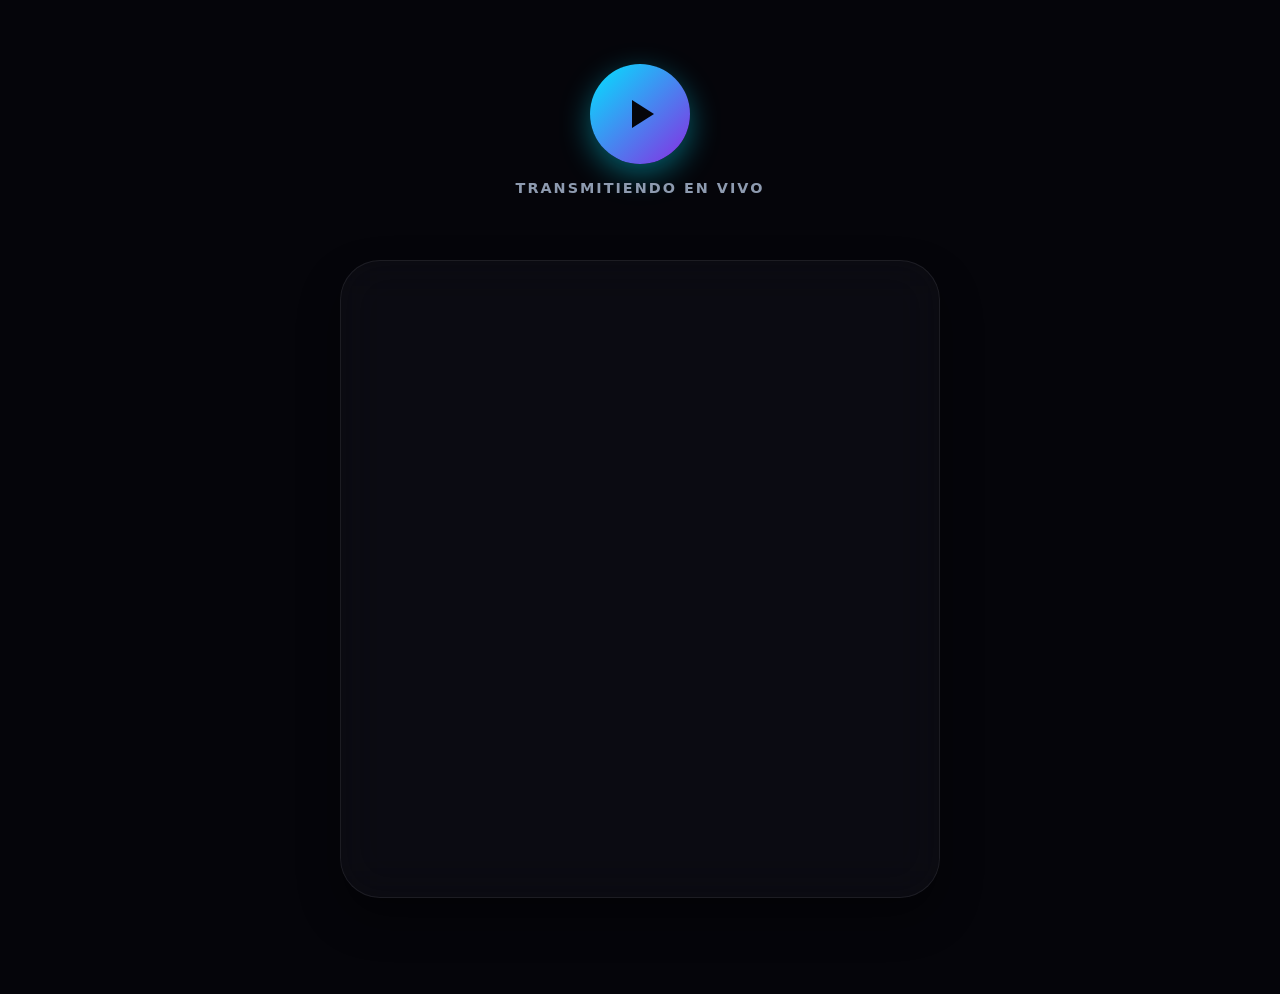
==== commit 66fea46c: "Refactor: reproductor minimalista con animacion neon y arquitectura BEM limpia" ====
--- a/index.html
+++ b/index.html
@@ -1,182 +1,71 @@
 <!DOCTYPE html>
 <html lang="es">
-
 <head>
     <meta charset="UTF-8">
     <meta name="viewport" content="width=device-width, initial-scale=1.0, maximum-scale=1.0, user-scalable=no">
-    <title>1 Mas 2 - Radio & Player</title>
-    <link rel="stylesheet" href="1mas2.module.css">
+    <title>Radio Gracia y Paz</title>
+    <!-- Carga del Design System y Estilos BEM -->
+    <link rel="stylesheet" href="variables.css">
+    <link rel="stylesheet" href="main.module.css">
 </head>
+<body class="page">
 
-<body>
-
-    <header class="header">
-        <h1 class="header__title">1 MAS 2</h1>
-    </header>
-
-    <div class="slider">
-        <div class="slider__slides" id="slides-container"></div>
-        <div class="slider__controls">
-            <button class="slider__btn" onclick="prevSlide()">❮</button>
-            <button class="slider__btn" onclick="nextSlide()">❯</button>
-        </div>
-        <div class="slider__overlay">
-            <div id="badge-container"></div>
-        </div>
-    </div>
-
-    <div class="dots" id="dots-container">
-        <!-- Dots injected by JS -->
-    </div>
-
-    <main class="player-card">
-        <div class="vumeter">
-            <div class="vumeter__bar"></div>
-            <div class="vumeter__bar"></div>
-            <div class="vumeter__bar"></div>
-            <div class="vumeter__bar"></div>
-        </div>
-        <div class="player-card__info">
-            <p class="player-card__title">1 MAS 2</p>
-            <p class="player-card__status">Toca PLAY para iniciar</p>
-        </div>
-        <div class="audio-wrapper">
-            <audio id="radio-player" controls src="https://stream.zeno.fm/mfer4shs398uv"></audio>
-        </div>
+    <!-- Reproductor Simple -->
+    <main class="player-simple">
+        <button id="play-btn" class="player-simple__btn" aria-label="Reproducir Radio">
+            <!-- Icono de Play SVG -->
+            <svg id="icon-play" xmlns="http://www.w3.org/2000/svg" width="48" height="48" viewBox="0 0 24 24" fill="currentColor">
+                <path d="M8 5v14l11-7z"/>
+            </svg>
+            <!-- Icono de Pausa SVG (Oculto por defecto) -->
+            <svg id="icon-pause" xmlns="http://www.w3.org/2000/svg" width="48" height="48" viewBox="0 0 24 24" fill="currentColor" style="display: none;">
+                <path d="M6 19h4V5H6v14zm8-14v14h4V5h-4z"/>
+            </svg>
+        </button>
+        <span class="player-simple__label" id="status-label">Transmitiendo en vivo</span>
     </main>
 
+    <!-- Pedidos de Canción (Iframe Mantenido) -->
     <section class="messenger">
-        <h2 class="messenger__title">Envía tu mensaje al programa</h2>
-        <form class="messenger__form" id="message-form">
-            <div class="messenger__group">
-                <label class="messenger__label" for="nombre">Tu Nombre</label>
-                <input class="messenger__input" type="text" id="nombre" placeholder="¿Quién nos escribe?" required>
-            </div>
-            <div class="messenger__group">
-                <label class="messenger__label" for="mensaje">Mensaje</label>
-                <textarea class="messenger__textarea" id="mensaje" placeholder="Escribe aquí tu petición o saludo..." required></textarea>
-            </div>
-            <button class="messenger__submit" type="submit" id="submit-btn">Enviar Mensaje</button>
-        </form>
-        <div id="form-status" style="text-align: center; font-size: 0.9rem; margin-top: 10px;"></div>
+        <div class="messenger__frame-container">
+            <iframe src="https://reuqest-song.vercel.app/widget/0ec34376-f84d-4de3-946e-82b8228d81ce" width="100%" height="600" frameborder="0" allowtransparency="true" style="background: transparent;"></iframe>
+        </div>
     </section>
 
     <script>
-        const images = [
-            { name: "1mas2.png", type: "repro" },
-            { name: "1mas2bl.png", type: "repro" }
-        ];
+        const audio = new Audio('https://stream.zeno.fm/mfer4shs398uv');
+        const playBtn = document.getElementById('play-btn');
+        const iconPlay = document.getElementById('icon-play');
+        const iconPause = document.getElementById('icon-pause');
+        const statusLabel = document.getElementById('status-label');
 
-        let currentIndex = 0;
-        const SCRIPT_URL = "https://script.google.com/macros/s/AKfycbxa3T8PuAuLRoKa0lq8vVcje_dDHsspnLrD6dqYv304HYCfeZQg3sdfQPCtBK68iXj4qw/exec";
+        let isPlaying = false;
 
-        function renderSlider() {
-            const container = document.getElementById('slides-container');
-            const dotsContainer = document.getElementById('dots-container');
-
-            container.innerHTML = '';
-            if (dotsContainer) dotsContainer.innerHTML = '';
-
-            images.forEach((img, index) => {
-                const slide = document.createElement('div');
-                slide.className = 'slider__slide';
-                slide.style.backgroundImage = `url('${img.name}')`;
-                container.appendChild(slide);
-
-                if (dotsContainer) {
-                    const dot = document.createElement('div');
-                    dot.className = index === 0 ? 'dot active' : 'dot';
-                    dot.onclick = () => goToSlide(index);
-                    dotsContainer.appendChild(dot);
-                }
-            });
-
-            updateSlidePosition();
-        }
-
-        function updateSlidePosition() {
-            const container = document.getElementById('slides-container');
-            if (!container) return;
-            container.style.transform = `translateX(-${currentIndex * 100}%)`;
-
-            const badgeContainer = document.getElementById('badge-container');
-            if (badgeContainer) {
-                badgeContainer.innerHTML = '';
-                if (images[currentIndex]) {
-                    const badge = document.createElement('a');
-                    badge.target = "_blank";
-                    badge.className = 'badge';
-                    badge.href = "whatsapp://send?phone=543442408551";
-                    badge.innerHTML = '<span>📱 Contacto 1 Mas 2</span>';
-                    badgeContainer.appendChild(badge);
-                }
+        playBtn.addEventListener('click', () => {
+            if (isPlaying) {
+                audio.pause();
+                iconPlay.style.display = 'block';
+                iconPause.style.display = 'none';
+                statusLabel.innerText = 'En Pausa';
+                playBtn.classList.remove('player-simple__btn--active');
+            } else {
+                audio.play();
+                iconPlay.style.display = 'none';
+                iconPause.style.display = 'block';
+                statusLabel.innerText = 'Escuchando en vivo...';
+                playBtn.classList.add('player-simple__btn--active');
             }
-        }
-
-        function nextSlide() {
-            currentIndex = (currentIndex + 1) % images.length;
-            updateSlidePosition();
-        }
-
-        function prevSlide() {
-            currentIndex = (currentIndex - 1 + images.length) % images.length;
-            updateSlidePosition();
-        }
-
-        function goToSlide(index) {
-            currentIndex = index;
-            updateSlidePosition();
-        }
-
-        // Audio Logic
-        const radioPlayer = document.getElementById('radio-player');
-        radioPlayer.addEventListener('play', () => {
-            document.body.classList.add('playing');
+            isPlaying = !isPlaying;
         });
 
-        // Message Logic
-        const messageForm = document.getElementById('message-form');
-        const statusDiv = document.getElementById('form-status');
-        const submitBtn = document.getElementById('submit-btn');
-
-        messageForm.addEventListener('submit', async (e) => {
-            e.preventDefault();
-            
-            const nombre = document.getElementById('nombre').value;
-            const mensaje = document.getElementById('mensaje').value;
-
-            submitBtn.disabled = true;
-            submitBtn.innerText = "Enviando...";
-            statusDiv.innerText = "";
-
-            try {
-                // Post directly to the script
-                await fetch(SCRIPT_URL, {
-                    method: 'POST',
-                    mode: 'no-cors',
-                    cache: 'no-cache',
-                    headers: {
-                        'Content-Type': 'application/json'
-                    },
-                    body: JSON.stringify({ nombre, mensaje, programa: "1 Mas 2" })
-                });
-
-                statusDiv.style.color = "#25d366";
-                statusDiv.innerText = "¡Mensaje enviado con éxito!";
-                messageForm.reset();
-            } catch (error) {
-                console.error("Error:", error);
-                statusDiv.style.color = "#ff4b2b";
-                statusDiv.innerText = "Error al enviar. Intenta de nuevo.";
-            } finally {
-                submitBtn.disabled = false;
-                submitBtn.innerText = "Enviar Mensaje";
-            }
+        // Manejar buffer o carga si es necesario
+        audio.addEventListener('waiting', () => {
+            statusLabel.innerText = 'Conectando...';
         });
 
-        setInterval(nextSlide, 5000);
-        renderSlider();
+        audio.addEventListener('playing', () => {
+            statusLabel.innerText = 'Escuchando en vivo...';
+        });
     </script>
 </body>
-
 </html>
--- a/variables.css
+++ b/variables.css
@@ -0,0 +1,38 @@
+:root {
+    /* Colors - Luna Radio Premium Style */
+    --clr-bg-dark: #05050A; /* Ultra deep blue/black */
+    --clr-bg-card: rgba(15, 15, 25, 0.6); /* Translucent dark */
+    --clr-accent: #00e5ff; /* Neon cyan */
+    --clr-accent-glow: #8a2be2; /* Deep purple neon glow */
+    --clr-text-light: #ffffff;
+    --clr-text-muted: #8e9bb0;
+    --clr-whatsapp: #25D366;
+    --clr-whatsapp-dark: #128C7E;
+    
+    /* Glassmorphism Premium */
+    --glass-bg: rgba(20, 20, 30, 0.4);
+    --glass-border: rgba(255, 255, 255, 0.08);
+    --glass-border-highlight: rgba(0, 229, 255, 0.2);
+    --glass-blur: blur(24px);
+    
+    /* Spacing */
+    --spacing-xs: 0.5rem;
+    --spacing-sm: 1rem;
+    --spacing-md: 1.5rem;
+    --spacing-lg: 2rem;
+    --spacing-xl: 4rem;
+    
+    /* Radius */
+    --radius-sm: 0.5rem;
+    --radius-md: 1rem;
+    --radius-lg: 1.5rem;
+    --radius-xl: 2.5rem;
+    --radius-full: 9999px;
+    
+    /* Transitions */
+    --transition: 0.4s cubic-bezier(0.2, 0.8, 0.2, 1);
+    --transition-slow: 0.8s cubic-bezier(0.2, 0.8, 0.2, 1);
+    
+    /* Typography */
+    --font-family: 'Inter', system-ui, sans-serif;
+}
--- a/main.module.css
+++ b/main.module.css
@@ -0,0 +1,109 @@
+/* Reset and Base */
+* {
+    margin: 0;
+    padding: 0;
+    box-sizing: border-box;
+    font-family: var(--font-family);
+}
+
+body {
+    background-color: var(--clr-bg-dark);
+    color: var(--clr-text-light);
+    min-height: 100vh;
+    overflow-x: hidden;
+}
+
+.page {
+    display: flex;
+    flex-direction: column;
+    align-items: center;
+    justify-content: center;
+    padding: var(--spacing-lg) var(--spacing-sm);
+    gap: var(--spacing-xl);
+}
+
+/* Reproductor Simple */
+.player-simple {
+    display: flex;
+    flex-direction: column;
+    align-items: center;
+    gap: var(--spacing-sm);
+    margin-top: var(--spacing-lg);
+}
+
+.player-simple__btn {
+    width: 100px;
+    height: 100px;
+    border-radius: 50%;
+    background: linear-gradient(135deg, var(--clr-accent), var(--clr-accent-glow));
+    border: none;
+    color: var(--clr-bg-dark);
+    display: flex;
+    justify-content: center;
+    align-items: center;
+    cursor: pointer;
+    box-shadow: 0 10px 30px rgba(0, 229, 255, 0.4);
+    transition: var(--transition);
+}
+
+.player-simple__btn:hover {
+    transform: scale(1.05);
+    box-shadow: 0 15px 40px rgba(0, 229, 255, 0.6);
+}
+
+.player-simple__btn--active {
+    background: transparent;
+    border: 2px solid var(--clr-accent);
+    color: var(--clr-accent);
+    animation: neonPulse 1s infinite alternate ease-in-out;
+}
+
+@keyframes neonPulse {
+    0% {
+        box-shadow: 0 0 10px rgba(0, 229, 255, 0.2), 0 0 20px rgba(0, 229, 255, 0.1);
+        transform: scale(0.98);
+    }
+    100% {
+        box-shadow: 0 0 20px rgba(0, 229, 255, 0.8), 0 0 40px rgba(0, 229, 255, 0.6), 0 0 60px rgba(0, 229, 255, 0.4);
+        transform: scale(1.05);
+    }
+}
+
+.player-simple__label {
+    font-size: 0.9rem;
+    font-weight: 600;
+    color: var(--clr-text-muted);
+    text-transform: uppercase;
+    letter-spacing: 2px;
+}
+
+/* Messenger / Request Frame Block */
+.messenger {
+    width: 100%;
+    max-width: 600px;
+    background: var(--glass-bg);
+    padding: var(--spacing-sm);
+    border-radius: var(--radius-xl);
+    border: 1px solid var(--glass-border);
+    backdrop-filter: var(--glass-blur);
+    -webkit-backdrop-filter: var(--glass-blur);
+    display: flex;
+    flex-direction: column;
+    box-shadow: 0 20px 40px rgba(0, 0, 0, 0.4);
+    margin-bottom: var(--spacing-xl);
+}
+
+.messenger__frame-container {
+    width: 100%;
+    border-radius: var(--radius-lg);
+    overflow: hidden;
+    background: transparent;
+}
+
+/* Responsiveness */
+@media (max-width: 480px) {
+    .messenger {
+        padding: var(--spacing-md);
+        border-radius: var(--radius-lg);
+    }
+}
